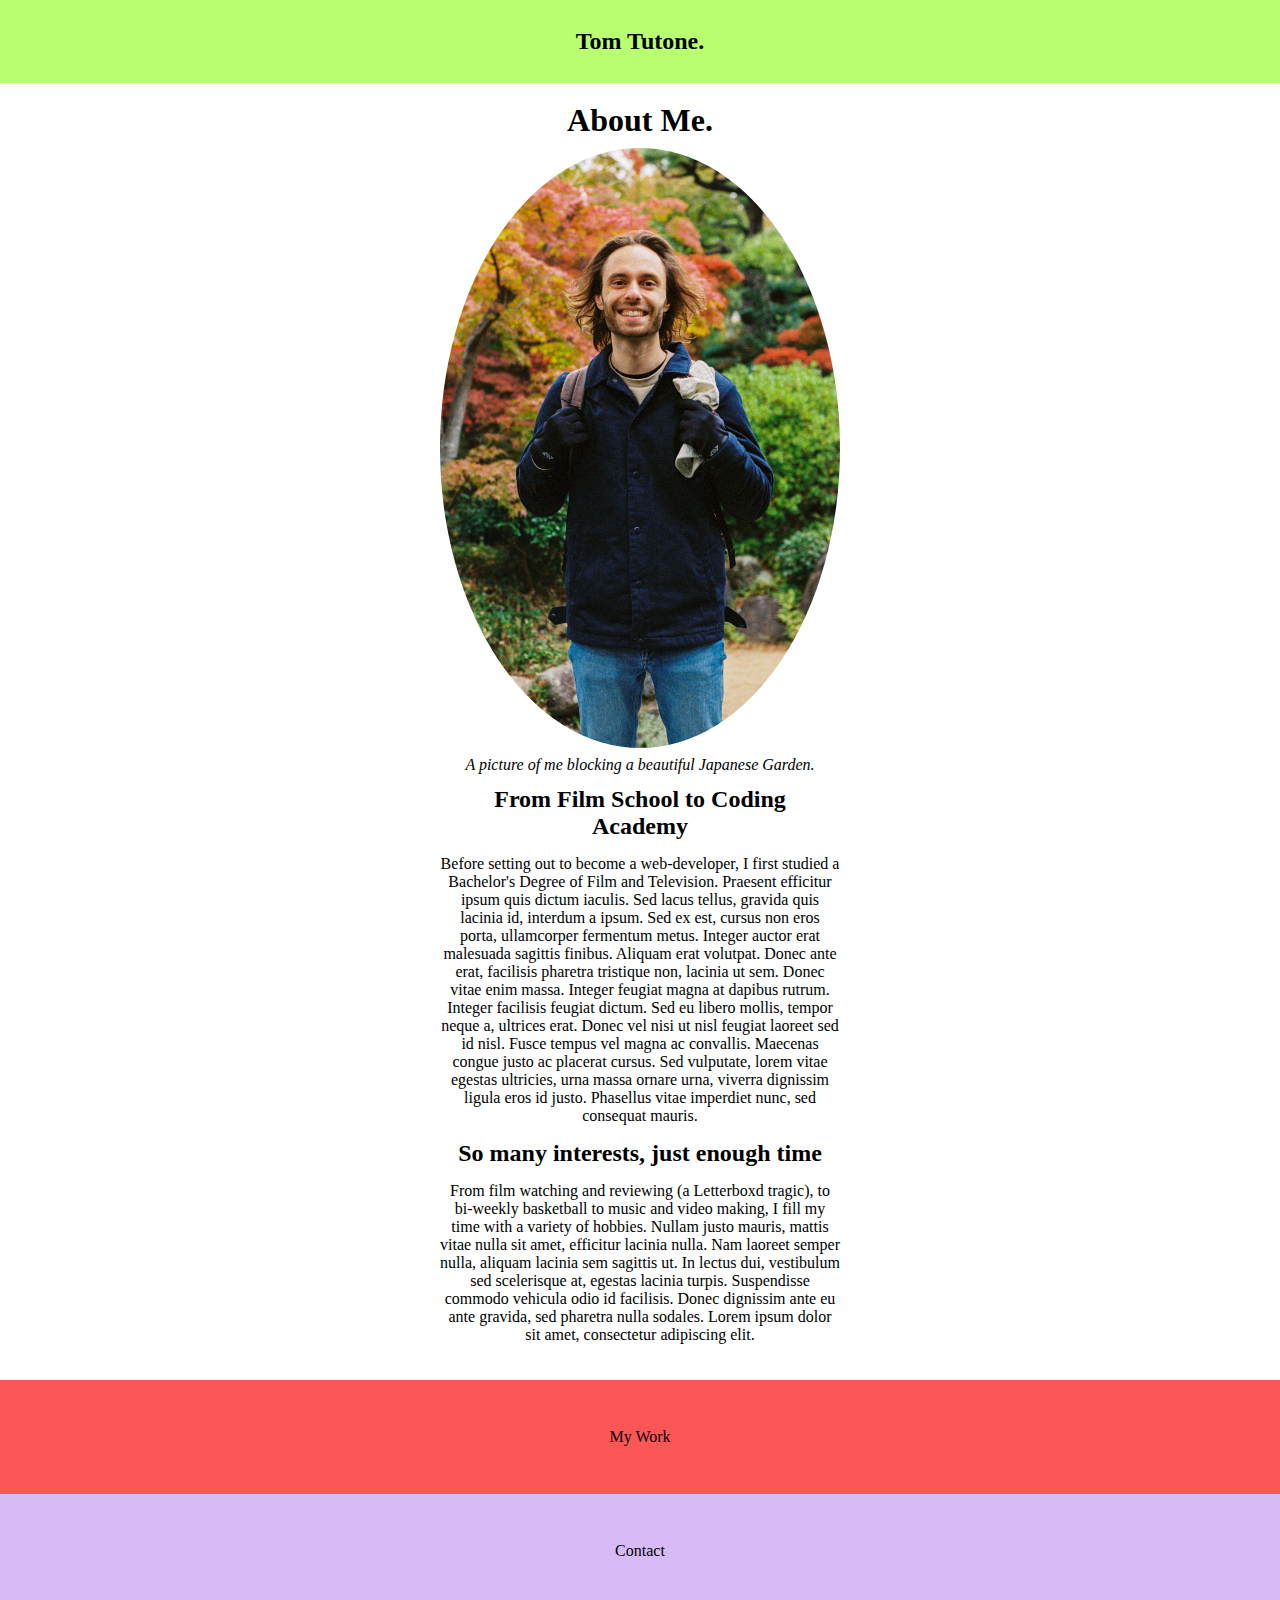
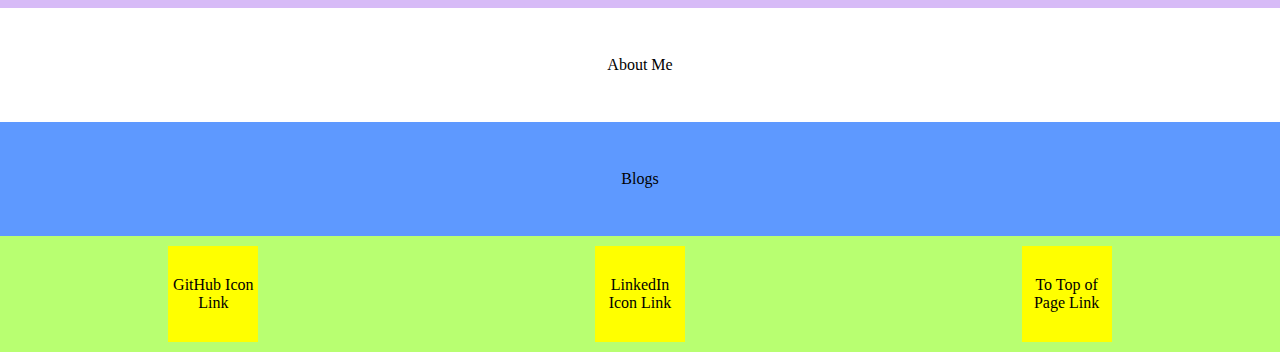
==== about-me.html @ 001e4031 "first pass of individual blog-pages, restructured nav bar containers, first pass about-me.html, adde" ====
<!DOCTYPE html>
<html lang="en">
<head>
    <meta charset="UTF-8">
    <meta name="viewport" content="width=device-width, initial-scale=1.0">
    <title>About Me</title>
    <link rel="stylesheet" href="style.css">
</head>
<body>
    <header>
        <a href="index.html">
            <h2>Tom Tutone.</h2>
        </a>
    </header>
    <main>
        <article id="about-me-article">
        <h1>About Me.</h1>
            <figure>
                <img src="docs/imgs/TT-Portrait.jpg" alt="A portrait of me">
                <figcaption>
                    A picture of me blocking a beautiful Japanese Garden.
                </figcaption>
            </figure>    
        
        <h2>From Film School to Coding Academy
        </h2>
        <p>
            Before setting out to become a web-developer, I first studied a Bachelor's Degree of Film and Television. Praesent efficitur ipsum quis dictum iaculis. Sed lacus tellus, gravida quis lacinia id, interdum a ipsum. Sed ex est, cursus non eros porta, ullamcorper fermentum metus. Integer auctor erat malesuada sagittis finibus. Aliquam erat volutpat. Donec ante erat, facilisis pharetra tristique non, lacinia ut sem. Donec vitae enim massa. Integer feugiat magna at dapibus rutrum. Integer facilisis feugiat dictum. Sed eu libero mollis, tempor neque a, ultrices erat. Donec vel nisi ut nisl feugiat laoreet sed id nisl. Fusce tempus vel magna ac convallis. Maecenas congue justo ac placerat cursus. Sed vulputate, lorem vitae egestas ultricies, urna massa ornare urna, viverra dignissim ligula eros id justo. Phasellus vitae imperdiet nunc, sed consequat mauris. 
        </p>
        <h2>So many interests, just enough time
        </h2>
        <p>
            From film watching and reviewing (a Letterboxd tragic), to bi-weekly basketball to music and video making, I fill my time with a variety of hobbies. Nullam justo mauris, mattis vitae nulla sit amet, efficitur lacinia nulla. Nam laoreet semper nulla, aliquam lacinia sem sagittis ut. In lectus dui, vestibulum sed scelerisque at, egestas lacinia turpis. Suspendisse commodo vehicula odio id facilisis. Donec dignissim ante eu ante gravida, sed pharetra nulla sodales. Lorem ipsum dolor sit amet, consectetur adipiscing elit.
        </p>
    </article>
    </main>

    <nav id="home-page-nav">
        <section class="nav-bar-container" id="my-work-link">
            <a href="my-work.html">
                My Work
            </a>
        </section>
        <section class="nav-bar-container" id="contact-link">
            <a href="contact.html">
                Contact
            </a>
        </section>
        <section class="nav-bar-container" id="about-me-link">    
            <a href="about-me.html">
                About Me
            </a>
        </section>
        <section class="nav-bar-container" id="blog-index-link">
            <a href="blog-index.html">
                Blogs
            </a>
        </section>
    </nav>
    <footer>
        <div class="footer-link"><a href="">GitHub Icon Link</a></div>
        <div class="footer-link"><a href="">LinkedIn Icon Link</a></div>
        <div class="footer-link"><a href="#">To Top of Page Link</a></div>
    </footer>
</body>
</html>
---- style.css ----
* {
  margin: 0;
  border: 0;
  box-sizing: border-box;
}

/*-------------GRID-------------*/
body {
  display: grid;
}

/*-------------HEADER-------------*/
header {
  text-align: center;
  background-color: #b8ff71;
  margin-bottom: 1vh;
  display: flex;
  justify-content: center;
}

header a {
  padding: 1em 0;
  width: 100%;
  height: 100%;
}

/*-------------BROAD ELEMENT STYLING-------------*/

main,
article {
  margin: auto;
  margin-bottom: 1em;
  width: 60vw;
  max-width: 400px;
  /* background-color: red; */
}

h1,
h2,
p {
  text-align: center;
}

h1 {
  font-size: 2em;
  margin: 0.3em 0;
}

h2 {
  font-size: 1.5em;
  margin: 0.5em;
}

a {
  text-decoration: none;
  color: black;
}

figcaption {
  font-style: italic;
  text-align: center;
}

/*-------------NAVBAR SETTINGS FOR EVERY PAGE-------------*/
.nav-bar-container {
  text-align: center;
  display: flex;
  justify-content: center;
}

.nav-bar-container a {
  padding: 3em 0;
  width: 100%;
  height: 100%;
}

#my-work-link {
  background: #fc5656;
  grid-area: my-work;
}

#contact-link {
  background: #d7bbf7;
  grid-area: contact;
}

#about-me-link {
  background: white;
  grid-area: about-me;
}

#blog-index-link {
  background: #5e99ff;
  grid-area: blog-index;
}

/*-------------NAVBAR -> HOME PAGE-------------*/
#home-page-nav {
  display: grid;
  grid-template-areas:
    "my-work"
    "contact"
    "about-me"
    "blog-index";
}

/*-------------NAVBAR -> CONTACT PAGE-------------*/
#contact-page-nav {
  display: grid;
  grid-template-areas:
    "my-work my-work"
    "about-me blog-index";
  grid-template-columns: 1fr 1fr;
}

/*-------------NAVBAR -> BLOG-INDEX-------------*/
#blog-index-page-nav {
  display: grid;
  grid-template-areas:
    "my-work"
    "contact"
    "about-me";
}

/*-------------NAVBAR -> BLOG-POSTS-------------*/
.blog-post-nav {
  display: grid;
  grid-template-areas:
    "blog-index"
    "my-work"
    "contact"
    "about-me";
}

/*-------------FOOTER-------------*/
footer {
  background-color: #b8ff71;
  display: flex;
  justify-content: space-around;
  flex-wrap: wrap;
}

.footer-link {
  padding: 30px 0;
  width: 90px;
  margin: 10px;
  text-align: center;
  background-color: yellow;
}

/*-------------CONTACT.HTML-------------*/
.div-link-button {
  text-align: center;
  margin: 0.5em 30%;
  padding: 2em 0;
}

#linkedin-link-button {
  background-color: #d7bbf7;
}

#resume-link-button {
  background-color: #ffff70;
}

/*-------------BLOG-INDEX.HTML-------------*/
.blog-index-container {
  display: flex;
  flex-direction: column;
  justify-content: center;
  margin: 2vh 0;
  background-color: #5e99ff;
  padding: 2vw;
  border-radius: 5%;
}

.blog-index-container h2,
h3,
p {
  margin: 0.2em 0;
  text-align: left;
}

/*-------------BLOG-#.HTML-------------*/
.blog-post {
  display: flex;
  flex-direction: column;
  justify-content: center;
}

.blog-post img {
  display: block;
  margin: auto;
  width: 50vw;
  max-width: 400px;
  background-color: red;
}

.blog-post figcaption {
  margin: 1em 0;
}

/*-------------ABOUT-ME.HTML-------------*/
#about-me-article {
  display: flex;
  flex-direction: column;
  justify-content: center;
}

#about-me-article figcaption {
  text-align: center;
  margin: auto;
  margin-top: 0.5em;
}

#about-me-article p {
    text-align: center;
}
  

#about-me-article img {
  display: block;
  margin: auto;
  max-width: 400px;
  width: 40vw;
  border-radius: 50%;
}
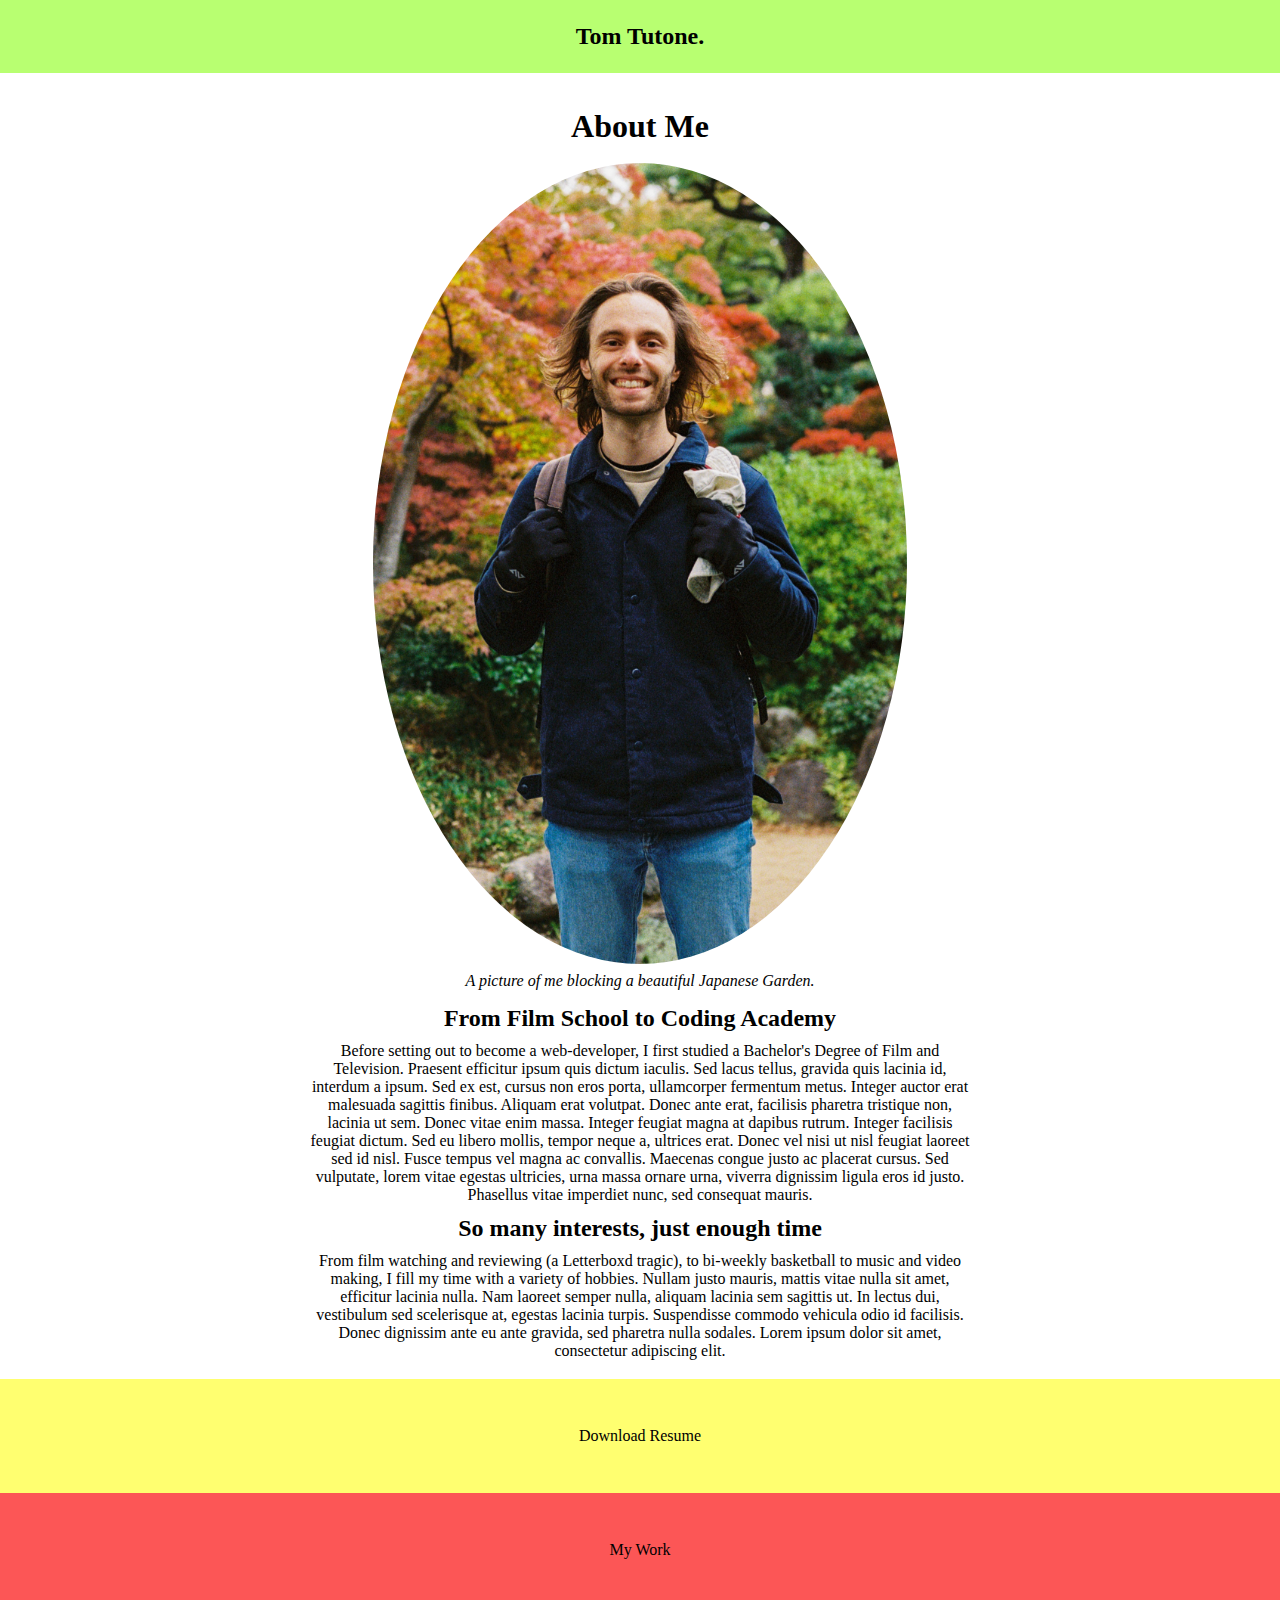
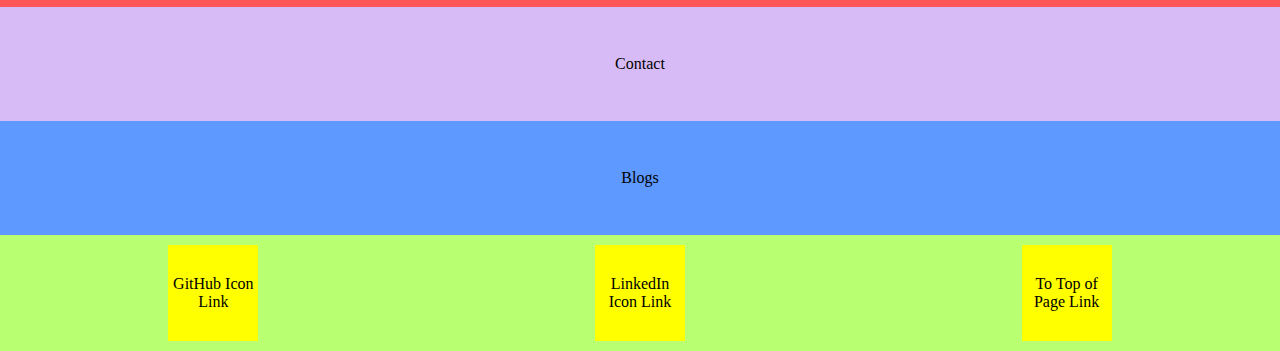
==== commit c54579f3: "added my-work-screenshots, finished initial mobile design -> no text styling" ====
--- a/about-me.html
+++ b/about-me.html
@@ -14,7 +14,7 @@
     </header>
     <main>
         <article id="about-me-article">
-        <h1>About Me.</h1>
+        <h1>About Me</h1>
             <figure>
                 <img src="docs/imgs/TT-Portrait.jpg" alt="A portrait of me">
                 <figcaption>
@@ -32,10 +32,15 @@
         <p>
             From film watching and reviewing (a Letterboxd tragic), to bi-weekly basketball to music and video making, I fill my time with a variety of hobbies. Nullam justo mauris, mattis vitae nulla sit amet, efficitur lacinia nulla. Nam laoreet semper nulla, aliquam lacinia sem sagittis ut. In lectus dui, vestibulum sed scelerisque at, egestas lacinia turpis. Suspendisse commodo vehicula odio id facilisis. Donec dignissim ante eu ante gravida, sed pharetra nulla sodales. Lorem ipsum dolor sit amet, consectetur adipiscing elit.
         </p>
-    </article>
+        </article>
     </main>
 
-    <nav id="home-page-nav">
+    <nav id="about-me-nav">
+        <section class="nav-bar-container" id="download-resume-nav-link">
+            <a href="resume.html">
+                Download Resume
+            </a>
+        </section>
         <section class="nav-bar-container" id="my-work-link">
             <a href="my-work.html">
                 My Work
@@ -46,17 +51,13 @@
                 Contact
             </a>
         </section>
-        <section class="nav-bar-container" id="about-me-link">    
-            <a href="about-me.html">
-                About Me
-            </a>
-        </section>
         <section class="nav-bar-container" id="blog-index-link">
             <a href="blog-index.html">
                 Blogs
             </a>
         </section>
     </nav>
+
     <footer>
         <div class="footer-link"><a href="">GitHub Icon Link</a></div>
         <div class="footer-link"><a href="">LinkedIn Icon Link</a></div>
--- a/style.css
+++ b/style.css
@@ -4,6 +4,48 @@
   box-sizing: border-box;
 }
 
+* h1,
+h2,
+p {
+  text-align: center;
+}
+
+* h1 {
+  font-size: 2em;
+  margin: 0.3em 0;
+}
+
+* h2 {
+  font-size: 1.5em;
+  margin-top: 0.3em;
+  margin-bottom: 0.3em;
+}
+
+* a {
+  text-decoration: none;
+  color: black;
+}
+
+* figcaption {
+  font-style: italic;
+  text-align: center;
+  padding-top: 0.5em;
+  margin: auto;
+}
+
+* img {
+  display: block;
+  margin: auto;
+}
+
+* {
+  scroll-behavior: smooth;
+}
+
+* figure {
+  margin:0.5em 0;
+}
+
 /*-------------GRID-------------*/
 body {
   display: grid;
@@ -24,41 +66,18 @@
   height: 100%;
 }
 
-/*-------------BROAD ELEMENT STYLING-------------*/
-
-main,
+/*-------------ARTICLE STYLING-------------*/
+
+main p {
+  text-align: center;
+}
+
 article {
   margin: auto;
-  margin-bottom: 1em;
-  width: 60vw;
-  max-width: 400px;
+  width: 100%;
+  padding: 1em;
+  max-width: 700px;
   /* background-color: red; */
-}
-
-h1,
-h2,
-p {
-  text-align: center;
-}
-
-h1 {
-  font-size: 2em;
-  margin: 0.3em 0;
-}
-
-h2 {
-  font-size: 1.5em;
-  margin: 0.5em;
-}
-
-a {
-  text-decoration: none;
-  color: black;
-}
-
-figcaption {
-  font-style: italic;
-  text-align: center;
 }
 
 /*-------------NAVBAR SETTINGS FOR EVERY PAGE-------------*/
@@ -94,6 +113,11 @@
   grid-area: blog-index;
 }
 
+#download-resume-nav-link {
+  background: #FFFF70;
+  grid-area: download-resume;
+}
+
 /*-------------NAVBAR -> HOME PAGE-------------*/
 #home-page-nav {
   display: grid;
@@ -132,12 +156,33 @@
     "about-me";
 }
 
+/*-------------NAVBAR -> ABOUT-ME-------------*/
+#about-me-nav {
+  display: grid;
+  grid-template-areas:
+    "download-resume"
+    "my-work"
+    "contact"
+    "blog-index";
+}
+
+/*-------------NAVBAR -> MY-WORK-------------*/
+#my-work-nav {
+  display: grid;
+  grid-template-areas:
+    "download-resume download-resume"
+    "contact contact"
+    "about-me blog-index";
+  grid-template-columns: 1fr 1fr;
+}
+
 /*-------------FOOTER-------------*/
 footer {
   background-color: #b8ff71;
   display: flex;
   justify-content: space-around;
   flex-wrap: wrap;
+  
 }
 
 .footer-link {
@@ -164,17 +209,22 @@
 }
 
 /*-------------BLOG-INDEX.HTML-------------*/
-.blog-index-container {
-  display: flex;
-  flex-direction: column;
-  justify-content: center;
-  margin: 2vh 0;
+#blog-index-container {
+  display: flex;
+  flex-direction: column;
+  justify-content: center;
+  align-items: center;
+}
+
+.single-blog-container {
+  max-width: 400px;
+  margin: 1.5em 0;
   background-color: #5e99ff;
-  padding: 2vw;
+  padding: 1.5em;
   border-radius: 5%;
 }
 
-.blog-index-container h2,
+.single-blog-container h2,
 h3,
 p {
   margin: 0.2em 0;
@@ -189,11 +239,7 @@
 }
 
 .blog-post img {
-  display: block;
-  margin: auto;
-  width: 50vw;
-  max-width: 400px;
-  background-color: red;
+  width: 80%;
 }
 
 .blog-post figcaption {
@@ -207,21 +253,37 @@
   justify-content: center;
 }
 
-#about-me-article figcaption {
-  text-align: center;
-  margin: auto;
-  margin-top: 0.5em;
-}
-
 #about-me-article p {
     text-align: center;
 }
   
 
 #about-me-article img {
-  display: block;
-  margin: auto;
-  max-width: 400px;
-  width: 40vw;
+  width: 80%;
   border-radius: 50%;
 }
+
+/*-------------MY-WORK.HTML-------------*/
+.my-work-article {
+  display: flex;
+  flex-direction: column;
+  justify-content: center;
+}
+
+.my-work-article:nth-of-type(even) {
+  background-color: #fc5656;
+}
+
+.my-work-article img {
+  width: 95%;
+}
+
+.my-work-article h2, h3 {
+  text-align: center;
+  margin-left: 0
+}
+
+#band-website-vertical {
+  width: 70%;
+}
+
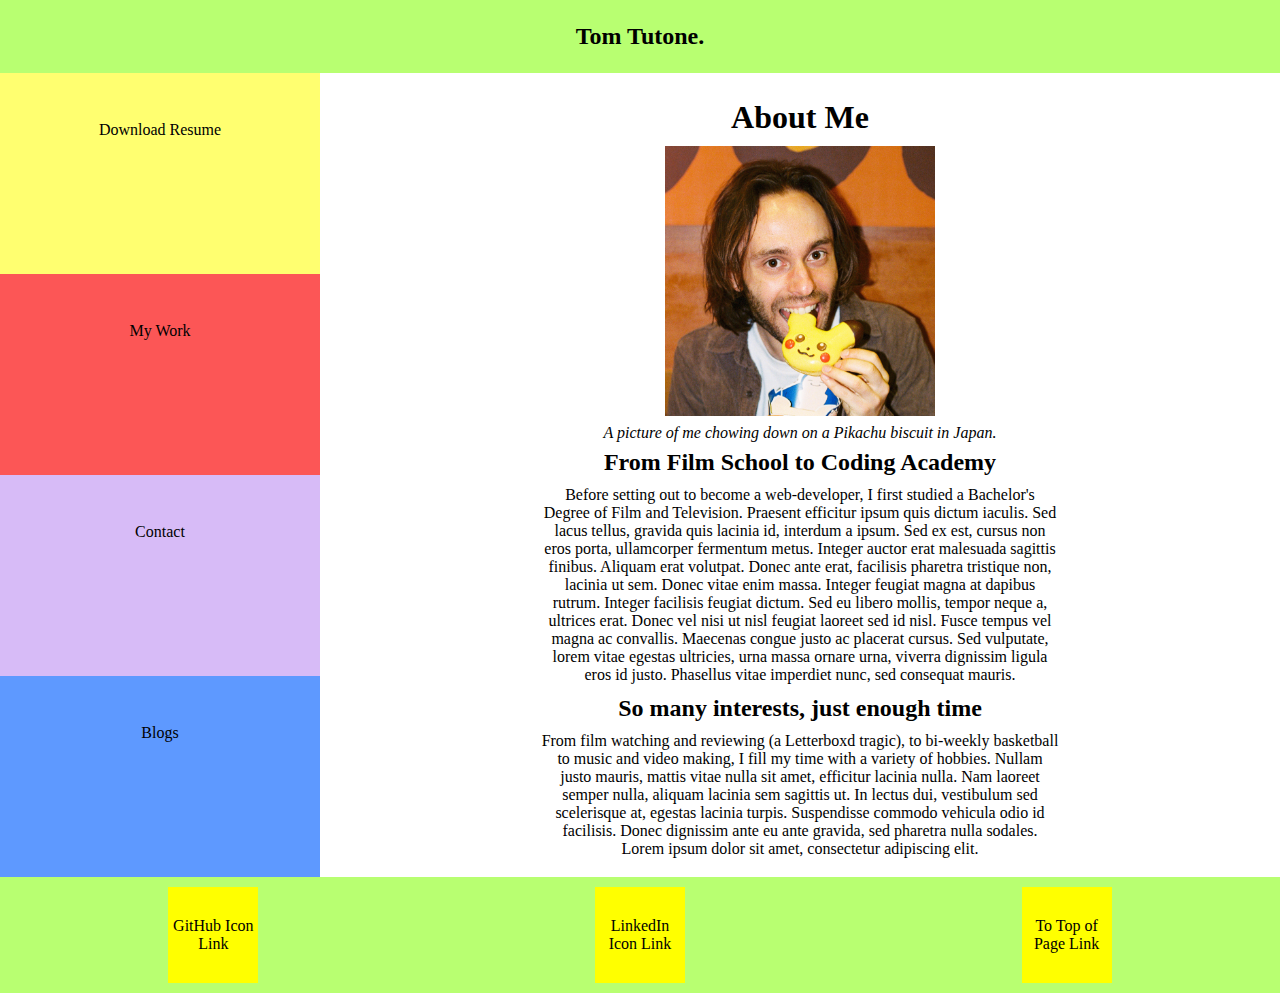
==== commit f9e3e365: "added wireframes for desktop, began media queries for widescreen" ====
--- a/about-me.html
+++ b/about-me.html
@@ -16,9 +16,9 @@
         <article id="about-me-article">
         <h1>About Me</h1>
             <figure>
-                <img src="docs/imgs/TT-Portrait.jpg" alt="A portrait of me">
+                <img src="docs/imgs/tt-portrait2.jpg" alt="A picture of me eating a novelty biscuit">
                 <figcaption>
-                    A picture of me blocking a beautiful Japanese Garden.
+                    A picture of me chowing down on a Pikachu biscuit in Japan.
                 </figcaption>
             </figure>    
         
--- a/style.css
+++ b/style.css
@@ -43,29 +43,61 @@
 }
 
 * figure {
-  margin:0.5em 0;
-}
-
-/*-------------GRID-------------*/
-body {
-  display: grid;
+  margin-bottom:0.5em 0;
+}
+
+/*-------------GRID SET-UP-------------*/
+* header {
+  grid-area: header;
+}
+
+* nav {
+  grid-area: nav;
+}
+
+* footer {
+  grid-area: footer;
+}
+
+* main {
+  grid-area: main;
 }
 
 /*-------------HEADER-------------*/
 header {
   text-align: center;
   background-color: #b8ff71;
-  margin-bottom: 1vh;
+  margin-bottom: 0rem;
   display: flex;
   justify-content: center;
 }
 
 header a {
-  padding: 1em 0;
+  padding: 1rem 0;
   width: 100%;
   height: 100%;
 }
 
+/*-------------FOOTER-------------*/
+footer {
+  background-color: #b8ff71;
+  display: flex;
+  justify-content: space-around;
+  flex-wrap: wrap;
+}
+
+.footer-link {
+  padding: 30px 0;
+  width: 90px;
+  margin: 10px;
+  text-align: center;
+  background-color: yellow;
+}
+
+#ws-extra-green {
+  background-color: #b8ff71;
+}
+
 /*-------------ARTICLE STYLING-------------*/
 
 main p {
@@ -74,16 +106,16 @@
 
 article {
   margin: auto;
-  width: 100%;
+  width: 90%;
   padding: 1em;
-  max-width: 700px;
-  /* background-color: red; */
+  max-width: 550px;
 }
 
 /*-------------NAVBAR SETTINGS FOR EVERY PAGE-------------*/
 .nav-bar-container {
   text-align: center;
   display: flex;
+  align-items: center;
   justify-content: center;
 }
 
@@ -118,7 +150,64 @@
   grid-area: download-resume;
 }
 
-/*-------------NAVBAR -> HOME PAGE-------------*/
+
+/*-------------NAVBAR -> CONTACT PAGE-------------*/
+#contact-page-nav {
+  display: grid;
+  grid-template-areas:
+    "my-work my-work"
+    "about-me blog-index";
+  grid-template-columns: 1fr 1fr;
+}
+
+/*-------------NAVBAR -> BLOG-INDEX-------------*/
+#blog-index-page-nav {
+  display: grid;
+  grid-template-areas:
+    "my-work"
+    "contact"
+    "about-me";
+}
+
+/*-------------NAVBAR -> BLOG-POSTS-------------*/
+.blog-post-nav {
+  display: grid;
+  grid-template-areas:
+    "blog-index"
+    "my-work"
+    "contact"
+    "about-me";
+}
+
+/*-------------NAVBAR -> ABOUT-ME-------------*/
+#about-me-nav {
+  display: grid;
+  grid-template-areas:
+    "download-resume"
+    "my-work"
+    "contact"
+    "blog-index";
+}
+
+/*-------------NAVBAR -> MY-WORK-------------*/
+#my-work-nav {
+  display: grid;
+  grid-template-areas:
+    "download-resume download-resume"
+    "contact contact"
+    "about-me blog-index";
+  grid-template-columns: 1fr 1fr;
+}
+
+/*-------------INDEX.HTML-------------*/
+#home-page-pic {
+  width: 30vw;
+  height: 30vw;
+  object-fit: cover;
+  object-position: 0 20%;
+  margin: auto
+}
+
 #home-page-nav {
   display: grid;
   grid-template-areas:
@@ -128,69 +217,47 @@
     "blog-index";
 }
 
-/*-------------NAVBAR -> CONTACT PAGE-------------*/
-#contact-page-nav {
-  display: grid;
-  grid-template-areas:
-    "my-work my-work"
-    "about-me blog-index";
-  grid-template-columns: 1fr 1fr;
-}
-
-/*-------------NAVBAR -> BLOG-INDEX-------------*/
-#blog-index-page-nav {
-  display: grid;
-  grid-template-areas:
-    "my-work"
-    "contact"
-    "about-me";
-}
-
-/*-------------NAVBAR -> BLOG-POSTS-------------*/
-.blog-post-nav {
-  display: grid;
-  grid-template-areas:
-    "blog-index"
-    "my-work"
-    "contact"
-    "about-me";
-}
-
-/*-------------NAVBAR -> ABOUT-ME-------------*/
-#about-me-nav {
-  display: grid;
-  grid-template-areas:
-    "download-resume"
-    "my-work"
-    "contact"
-    "blog-index";
-}
-
-/*-------------NAVBAR -> MY-WORK-------------*/
-#my-work-nav {
-  display: grid;
-  grid-template-areas:
-    "download-resume download-resume"
-    "contact contact"
-    "about-me blog-index";
-  grid-template-columns: 1fr 1fr;
-}
-
-/*-------------FOOTER-------------*/
-footer {
-  background-color: #b8ff71;
-  display: flex;
-  justify-content: space-around;
-  flex-wrap: wrap;
+body {
+  display: grid;
+  grid-template-columns: 1fr;
+  grid-template-areas: 
+  "header"
+  "main"
+  "nav"
+  "footer"
+}
+
+@media screen and (min-width: 700px) { 
+    body {    
+    grid-template-columns: 1fr 3fr;
+    
+    grid-template-areas:
+    "header header"
+    "nav main"  
+    "footer footer"
+  }
+}
+
+@media screen and (min-width: 900px) and (min-height: 600px) and (min-aspect-ratio: 1.5/1) {
+  nav {
+    position: sticky;
+    align-self: start;
+    margin-top: 5vh;
+    top: 0
+    }
+
+    .nav-bar-container a {
+      padding: 7vh 0;
+    }  
   
-}
-
-.footer-link {
-  padding: 30px 0;
-  width: 90px;
-  margin: 10px;
-  text-align: center;
-  background-color: yellow;
+    main {    
+    grid-template-columns: 1fr 3fr;
+
+    grid-template-areas:
+    "header header"
+    "nav main"  
+    "footer footer"
+  }
 }
 
 /*-------------CONTACT.HTML-------------*/
@@ -259,8 +326,10 @@
   
 
 #about-me-article img {
-  width: 80%;
-  border-radius: 50%;
+  width: 30vh;
+  height: 30vh;
+  object-fit: cover;
+  object-position: 0 5%;
 }
 
 /*-------------MY-WORK.HTML-------------*/
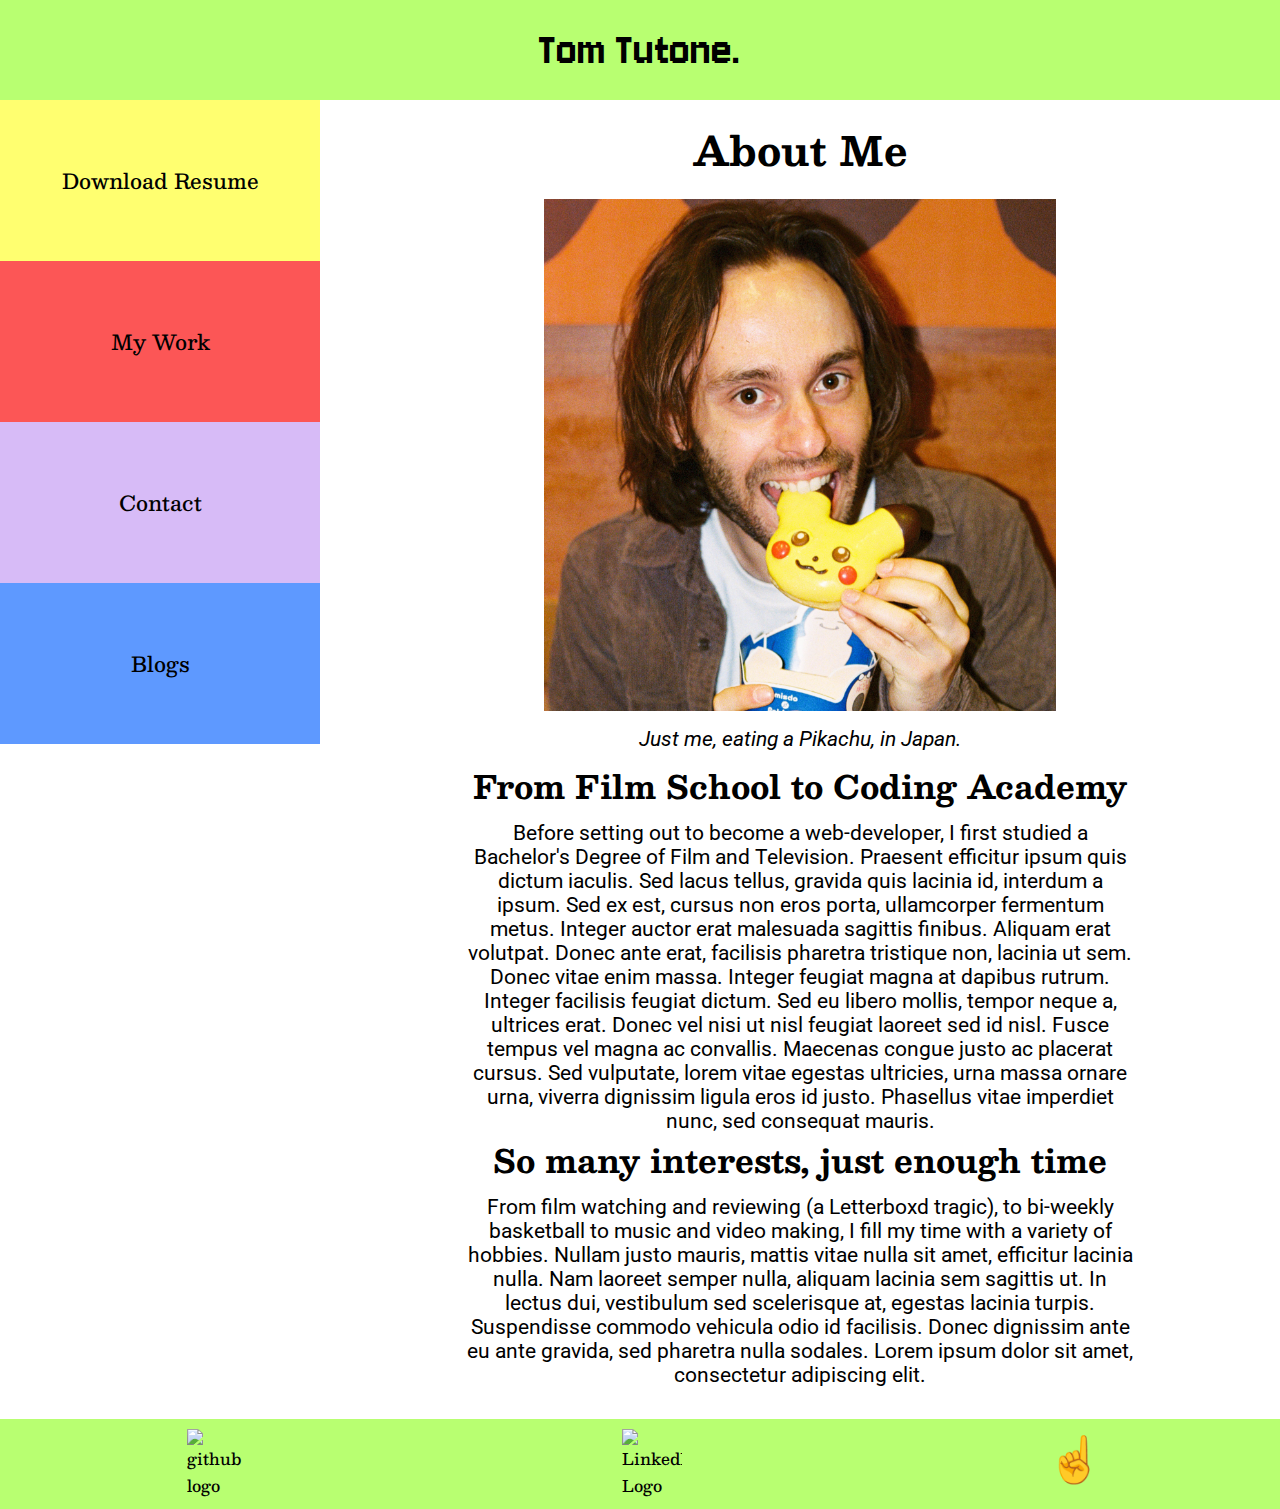
==== commit bf9518fb: "final polishing of pages complete, final scaling adjustments complete" ====
--- a/about-me.html
+++ b/about-me.html
@@ -5,6 +5,11 @@
     <meta name="viewport" content="width=device-width, initial-scale=1.0">
     <title>About Me</title>
     <link rel="stylesheet" href="style.css">
+
+    <link rel="preconnect" href="https://fonts.googleapis.com">
+    <link rel="preconnect" href="https://fonts.gstatic.com" crossorigin>
+    <link href="https://fonts.googleapis.com/css2?family=Besley:ital,wght@0,400..900;1,400..900&family=Jersey+10&family=Roboto:ital,wght@0,100;0,300;0,400;0,500;0,700;0,900;1,100;1,300;1,400;1,500;1,700;1,900&display=swap" rel="stylesheet">
+    
 </head>
 <body>
     <header>
@@ -16,9 +21,9 @@
         <article id="about-me-article">
         <h1>About Me</h1>
             <figure>
-                <img src="docs/imgs/tt-portrait2.jpg" alt="A picture of me eating a novelty biscuit">
+                <img src="docs/imgs/tt-portrait2.jpg" alt="A picture of me eating a novelty biscuit" class="portrait-pic" id="about-me-portrait">
                 <figcaption>
-                    A picture of me chowing down on a Pikachu biscuit in Japan.
+                    Just me, eating a Pikachu, in Japan.
                 </figcaption>
             </figure>    
         
@@ -37,7 +42,7 @@
 
     <nav id="about-me-nav">
         <section class="nav-bar-container" id="download-resume-nav-link">
-            <a href="resume.html">
+            <a href="docs/files/tt-mockup-resume.pdf" target="_blank">
                 Download Resume
             </a>
         </section>
@@ -59,9 +64,13 @@
     </nav>
 
     <footer>
-        <div class="footer-link"><a href="">GitHub Icon Link</a></div>
-        <div class="footer-link"><a href="">LinkedIn Icon Link</a></div>
-        <div class="footer-link"><a href="#">To Top of Page Link</a></div>
+        <a class="footer-link" href="https://github.com/tthecoder15" target="_blank">
+            <img src="docs/imgs/github-mark.png" alt="github logo">
+        </a>
+        <a class="footer-link" href="https://linkedin.com/in/t-t-coder/" target="_blank">
+            <img src="docs/imgs/linkedin-logo1.png" alt="LinkedIn Logo">
+        </a>
+        <a id="footer-house-logo" href="#">&#x261D;</a>
     </footer>
 </body>
 </html>--- a/style.css
+++ b/style.css
@@ -2,35 +2,16 @@
   margin: 0;
   border: 0;
   box-sizing: border-box;
-}
-
-* h1,
-h2,
-p {
-  text-align: center;
-}
-
-* h1 {
-  font-size: 2em;
-  margin: 0.3em 0;
-}
-
-* h2 {
-  font-size: 1.5em;
-  margin-top: 0.3em;
-  margin-bottom: 0.3em;
+
+  font-family: "Besley", serif;
+  font-optical-sizing: auto;
+  font-weight: 500;
 }
 
 * a {
   text-decoration: none;
   color: black;
-}
-
-* figcaption {
-  font-style: italic;
-  text-align: center;
-  padding-top: 0.5em;
-  margin: auto;
+  transition: 1.2s;
 }
 
 * img {
@@ -43,7 +24,50 @@
 }
 
 * figure {
-  margin-bottom:0.5em 0;
+  margin-bottom: 0.5rem;
+  margin-top: 1rem;
+}
+
+main h1,
+h2,
+p {
+  text-align: center;
+}
+
+main p {
+  margin-top: 0.5rem;
+}
+
+main h1,
+em {
+  font-size: 2rem;
+  padding-top: 1rem 0;
+  font-weight: bold;
+}
+
+main h2 {
+  font-size: 1.5rem;
+  font-weight: bold;
+}
+
+main h3 {
+  font-size: 1.5rem;
+  margin-bottom: 0.5rem;
+}
+
+main p,
+figcaption {
+  font-family: "Roboto", sans-serif;
+  font-weight: 400;
+  font-style: normal;
+  font-size: 1rem;
+}
+
+main figcaption {
+  font-style: italic;
+  text-align: center;
+  margin: auto;
+  margin-top: 1rem;
 }
 
 /*-------------GRID SET-UP-------------*/
@@ -73,9 +97,16 @@
 }
 
 header a {
-  padding: 1rem 0;
+  padding: 1.5rem 0;
   width: 100%;
   height: 100%;
+}
+
+header h2 {
+  font-family: "Jersey 10", sans-serif;
+  font-weight: 400;
+  font-style: normal;
+  font-size: 3rem;
 }
 
 /*-------------FOOTER-------------*/
@@ -86,32 +117,19 @@
   flex-wrap: wrap;
 }
 
-.footer-link {
-  padding: 30px 0;
-  width: 90px;
+footer img {
+  width: 60px;
   margin: 10px;
-  text-align: center;
-  background-color: yellow;
-}
-
-#ws-extra-green {
-  background-color: #b8ff71;
-}
-
-/*-------------ARTICLE STYLING-------------*/
-
-main p {
-  text-align: center;
-}
-
-article {
-  margin: auto;
-  width: 90%;
-  padding: 1em;
-  max-width: 550px;
-}
-
-/*-------------NAVBAR SETTINGS FOR EVERY PAGE-------------*/
+  transform: none;
+}
+
+#footer-house-logo {
+  font-size: 45px;
+  margin: 0;
+  padding: 0;
+}
+
+/*-------------NAVBAR FLEX + DIMENSIONS + COLOURS + GRID AREAS-------------*/
 .nav-bar-container {
   text-align: center;
   display: flex;
@@ -120,9 +138,10 @@
 }
 
 .nav-bar-container a {
-  padding: 3em 0;
+  padding: 3rem 0;
   width: 100%;
   height: 100%;
+  font-size: 1.2rem;
 }
 
 #my-work-link {
@@ -136,7 +155,7 @@
 }
 
 #about-me-link {
-  background: white;
+  background: rgb(230, 230, 230);
   grid-area: about-me;
 }
 
@@ -146,12 +165,11 @@
 }
 
 #download-resume-nav-link {
-  background: #FFFF70;
+  background: #ffff70;
   grid-area: download-resume;
 }
 
-
-/*-------------NAVBAR -> CONTACT PAGE-------------*/
+/*-------------NAVBAR GRID ORDERING PER PAGE-------------*/
 #contact-page-nav {
   display: grid;
   grid-template-areas:
@@ -160,7 +178,6 @@
   grid-template-columns: 1fr 1fr;
 }
 
-/*-------------NAVBAR -> BLOG-INDEX-------------*/
 #blog-index-page-nav {
   display: grid;
   grid-template-areas:
@@ -169,7 +186,6 @@
     "about-me";
 }
 
-/*-------------NAVBAR -> BLOG-POSTS-------------*/
 .blog-post-nav {
   display: grid;
   grid-template-areas:
@@ -179,7 +195,6 @@
     "about-me";
 }
 
-/*-------------NAVBAR -> ABOUT-ME-------------*/
 #about-me-nav {
   display: grid;
   grid-template-areas:
@@ -189,7 +204,6 @@
     "blog-index";
 }
 
-/*-------------NAVBAR -> MY-WORK-------------*/
 #my-work-nav {
   display: grid;
   grid-template-areas:
@@ -200,12 +214,17 @@
 }
 
 /*-------------INDEX.HTML-------------*/
-#home-page-pic {
-  width: 30vw;
-  height: 30vw;
+.portrait-pic {
+  width: 60vw;
+  height: 60vw;
   object-fit: cover;
   object-position: 0 20%;
-  margin: auto
+  margin: auto;
+  margin-bottom: 0.5rem;
+}
+
+#home-page-main h1 {
+  margin-top: 0;
 }
 
 #home-page-nav {
@@ -220,51 +239,19 @@
 body {
   display: grid;
   grid-template-columns: 1fr;
-  grid-template-areas: 
-  "header"
-  "main"
-  "nav"
-  "footer"
-}
-
-@media screen and (min-width: 700px) { 
-    body {    
-    grid-template-columns: 1fr 3fr;
-    
-    grid-template-areas:
-    "header header"
-    "nav main"  
-    "footer footer"
-  }
-}
-
-@media screen and (min-width: 900px) and (min-height: 600px) and (min-aspect-ratio: 1.5/1) {
-  nav {
-    position: sticky;
-    align-self: start;
-    margin-top: 5vh;
-    top: 0
-    }
-
-    .nav-bar-container a {
-      padding: 7vh 0;
-    }  
-  
-    main {    
-    grid-template-columns: 1fr 3fr;
-
-    grid-template-areas:
-    "header header"
-    "nav main"  
-    "footer footer"
-  }
+  grid-template-areas:
+    "header"
+    "main"
+    "nav"
+    "footer";
 }
 
 /*-------------CONTACT.HTML-------------*/
 .div-link-button {
   text-align: center;
-  margin: 0.5em 30%;
+  margin: 0.5rem 30%;
   padding: 2em 0;
+  transition: 1.2s;
 }
 
 #linkedin-link-button {
@@ -273,6 +260,11 @@
 
 #resume-link-button {
   background-color: #ffff70;
+}
+
+#contact-main {
+  margin-top: 2vh;
+  margin-bottom: 5vh;
 }
 
 /*-------------BLOG-INDEX.HTML-------------*/
@@ -283,53 +275,47 @@
   align-items: center;
 }
 
+#blog-index-container h2 {
+  margin-top: 0;
+  padding: 0;
+}
+
+#blog-index-container h3 {
+  text-align: start;
+}
+
 .single-blog-container {
-  max-width: 400px;
-  margin: 1.5em 0;
+  max-width: 500px;
+  margin: 1.5rem 0;
   background-color: #5e99ff;
-  padding: 1.5em;
+  padding: 2rem;
+  padding-top: 0.7rem;
   border-radius: 5%;
-}
-
-.single-blog-container h2,
-h3,
-p {
-  margin: 0.2em 0;
-  text-align: left;
+  transition: 1.5s;
 }
 
 /*-------------BLOG-#.HTML-------------*/
-.blog-post {
-  display: flex;
-  flex-direction: column;
-  justify-content: center;
+.blog-post figcaption {
+  margin: 1em 0;
 }
 
 .blog-post img {
   width: 80%;
-}
-
-.blog-post figcaption {
-  margin: 1em 0;
+  margin-top: 1rem;
+}
+
+.blog-post p {
+  text-align: start;
+}
+
+.blog-post h3 {
+  text-align: start;
+  font-weight: bold;
 }
 
 /*-------------ABOUT-ME.HTML-------------*/
-#about-me-article {
-  display: flex;
-  flex-direction: column;
-  justify-content: center;
-}
-
-#about-me-article p {
-    text-align: center;
-}
-  
-
-#about-me-article img {
-  width: 30vh;
-  height: 30vh;
-  object-fit: cover;
-  object-position: 0 5%;
+#about-me-portrait {
+  object-position: 0 15%;
 }
 
 /*-------------MY-WORK.HTML-------------*/
@@ -337,22 +323,115 @@
   display: flex;
   flex-direction: column;
   justify-content: center;
-}
-
-.my-work-article:nth-of-type(even) {
-  background-color: #fc5656;
+  margin-bottom: 0;
 }
 
 .my-work-article img {
   width: 95%;
 }
 
-.my-work-article h2, h3 {
-  text-align: center;
-  margin-left: 0
+.my-work-article h2,
+h3 {
+  text-align: center;
+  margin-left: 0;
 }
 
 #band-website-vertical {
   width: 70%;
 }
 
+/*-------------INTERACTIVITY-------------*/
+nav a:hover {
+  background-color: #b8ff71;
+  font-weight: bold;
+}
+
+.div-link-button:hover {
+  transform: scale(1.1);
+  font-weight: bold;
+}
+
+.single-blog-container:hover {
+  transform: scale(1.05);
+}
+
+/*-------------MEDIA QUERIES-------------*/
+article {
+  margin: auto;
+  width: 90%;
+  padding: 1rem;
+  max-width: 550px;
+  margin-bottom: 1em;
+}
+
+@media screen and (min-width: 700px) and (min-aspect-ratio: 0.9/1) {
+  body {
+    grid-template-columns: 1fr 3fr;
+    grid-template-areas:
+      "header header"
+      "nav main"
+      ". main"
+      "footer footer";
+  }
+  .nav-bar-container a {
+    padding: 7vh 0;
+    font-size: 1.3rem;
+  }
+
+  main h1,
+  em {
+    font-size: 2.5rem;
+  }
+
+  main h2 {
+    font-size: 2rem;
+  }
+
+  h3 {
+    font-size: 1.7rem;
+  }
+
+  main p,
+  figcaption {
+    font-size: 1.3rem;
+  }
+
+  article {
+    max-width: 700px;
+  }
+
+  .portrait-pic {
+    width: 40vw;
+    height: 40vw;
+  }
+
+  header h2 {
+    font-size: 3rem;
+  }
+}
+
+@media screen and (min-width: 900px) and (min-height: 600px) and (min-aspect-ratio: 1.5/1) {
+  nav {
+    position: sticky;
+    align-self: start;
+    margin-top: 5vh;
+    top: 0;
+  }
+
+  .nav-bar-container a {
+    padding: 6vh 0;
+  }
+
+  main {
+    grid-template-columns: 1fr 3fr;
+    grid-template-areas:
+      "header header"
+      "nav main"
+      "footer footer";
+  }
+
+  .portrait-pic {
+    width: 25vw;
+    height: 25vw;
+  }
+}
